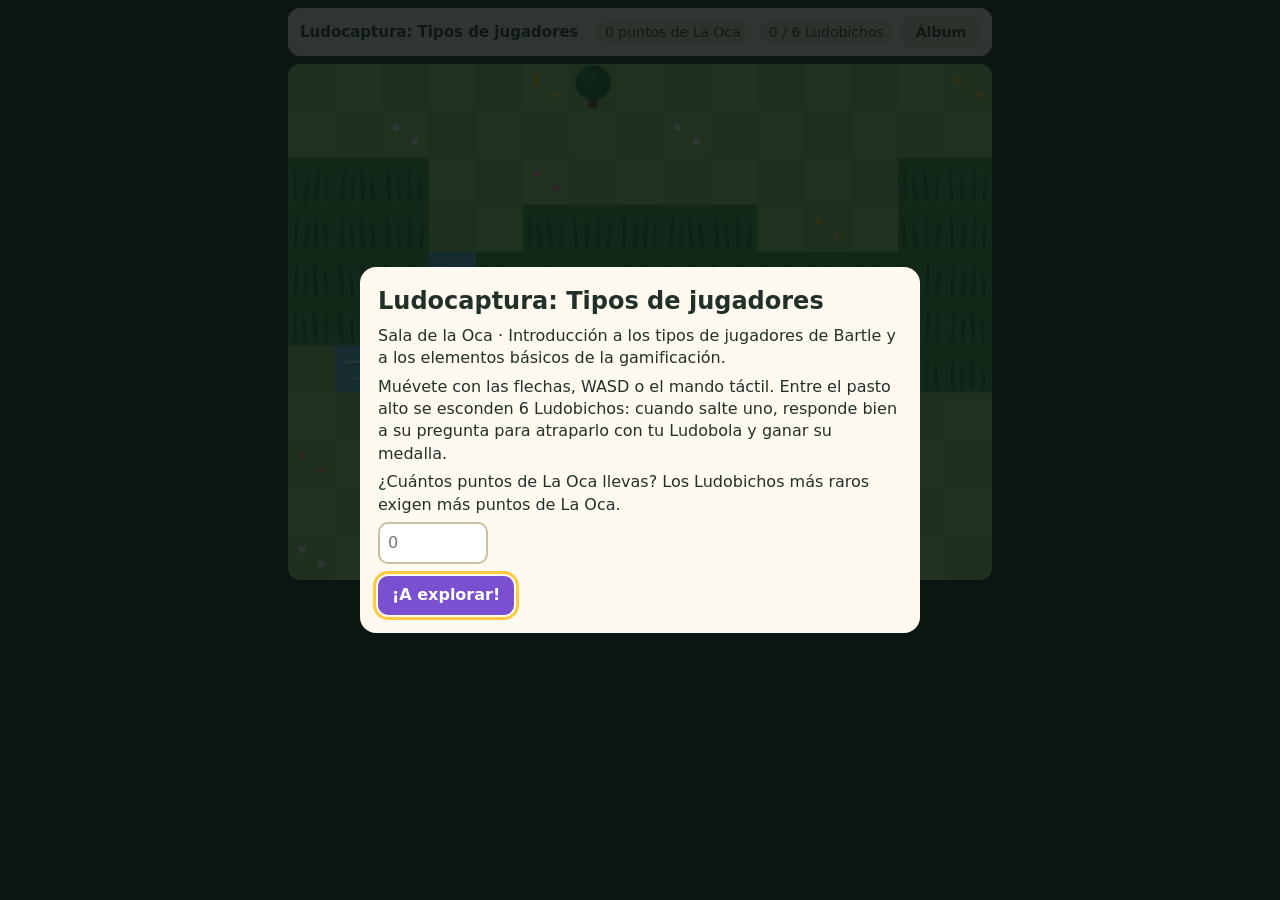
==== ejemplos/ludocaptura-tipos-de-jugadores.html @ a2fe56b0 "Add ludocaptura skill: creature-capture quiz game generator for La Oca Bundles a single-file HTML ga" ====
<!doctype html>
<html lang="es">
<head>
<meta charset="utf-8">
<meta name="viewport" content="width=device-width, initial-scale=1, user-scalable=no">
<title>Ludocaptura</title>
<style>
:root{--bg:#14231c;--panel:#fffaf0;--ink:#22302a;--accent:#7a4fd0;--accent2:#ffc83d;--ok:#2e9e5b;--bad:#d2493f}
*{box-sizing:border-box}
html,body{margin:0;height:100%;background:var(--bg);color:var(--ink);font-family:system-ui,-apple-system,"Segoe UI",Roboto,sans-serif;overscroll-behavior:none}
#app{max-width:720px;margin:0 auto;padding:8px;display:flex;flex-direction:column;gap:8px;min-height:100%}
#hud{display:flex;gap:8px;align-items:center;flex-wrap:wrap;background:var(--panel);border-radius:12px;padding:8px 12px;font-size:14px}
#hud b{font-size:15px}
#hud .sp{flex:1}
.chip{background:#eee6d3;border-radius:999px;padding:3px 10px;white-space:nowrap}
button{font:inherit;cursor:pointer;border:0;border-radius:10px;padding:8px 14px;background:var(--accent);color:#fff;font-weight:600}
button.sec{background:#e4dcc8;color:var(--ink)}
button:focus-visible{outline:3px solid var(--accent2);outline-offset:2px}
#stage{position:relative;border-radius:12px;overflow:hidden;background:#000;line-height:0}
canvas{width:100%;height:auto;display:block;image-rendering:auto;touch-action:none}
#toast{position:absolute;left:50%;top:10px;transform:translateX(-50%);background:#000a;color:#fff;padding:6px 14px;border-radius:999px;font-size:14px;line-height:1.3;opacity:0;transition:opacity .3s;pointer-events:none;white-space:nowrap}
#toast.on{opacity:1}
#pad{display:grid;grid-template-columns:repeat(3,56px);grid-template-rows:repeat(3,56px);gap:4px;margin:0 auto;touch-action:none;user-select:none}
#pad button{padding:0;font-size:22px;background:#2f4a3c}
#pad .u{grid-area:1/2}#pad .l{grid-area:2/1}#pad .r{grid-area:2/3}#pad .d{grid-area:3/2}
@media (hover:hover) and (pointer:fine){#pad{display:none}}
.ov{position:fixed;inset:0;background:#0b1410d9;display:none;align-items:center;justify-content:center;padding:12px;z-index:5;overflow:auto}
.ov.on{display:flex}
.card{background:var(--panel);border-radius:16px;padding:18px;width:100%;max-width:560px;max-height:100%;overflow:auto;line-height:1.4}
.card h1{margin:0 0 6px;font-size:24px}.card h2{margin:0 0 8px;font-size:19px}
.card p{margin:6px 0}
.row{display:flex;gap:8px;flex-wrap:wrap;margin-top:12px;align-items:center}
input[type=number]{font:inherit;padding:8px;border-radius:10px;border:2px solid #cbbf9f;width:110px}
/* --- combate --- */
#arena{position:relative;height:190px;border-radius:12px;overflow:hidden;background:linear-gradient(#bfe8ff 0 55%,#8fd27a 55% 100%)}
.cr{--col:#888;position:absolute;left:50%;top:26px;width:110px;height:110px;margin-left:-55px;border-radius:50%;
 background:radial-gradient(circle at 32% 26%,#fff9,transparent 42%),var(--col);background-size:cover;background-position:center;
 border:6px solid #0003;box-shadow:0 0 0 3px #fff8 inset;transition:transform .35s,opacity .35s;animation:bob 1.6s ease-in-out infinite}
.cr::before,.cr::after{content:"";position:absolute;bottom:-14px;width:26px;height:16px;border-radius:50%;background:var(--col);filter:brightness(.75)}
.cr::before{left:16px}.cr::after{right:16px}
.cr .eyes{position:absolute;top:22px;left:0;right:0;display:flex;justify-content:center;gap:14px}
.cr .eyes i{width:18px;height:20px;border-radius:50%;background:#fff;position:relative;border:2px solid #0004}
.cr .eyes i::after{content:"";position:absolute;width:8px;height:8px;border-radius:50%;background:#222;left:5px;top:6px}
.cr .em{position:absolute;left:0;right:0;top:48px;text-align:center;font-size:34px;line-height:1}
.cr.img .em{display:none}
.cr.leg{box-shadow:0 0 0 3px #fff8 inset,0 0 22px 6px #ffd54a}
.cr.in{transform:scale(0);opacity:0}
.cr.flee{transform:translateX(320px) rotate(40deg);opacity:0;animation:none}
.cr.sil{filter:brightness(0) opacity(.55);animation:none}
@keyframes bob{50%{margin-top:-8px}}
#ball{position:absolute;left:8%;bottom:8px;width:34px;height:34px;border-radius:50%;
 background:radial-gradient(circle at 50% 50%,#fff 0 5px,transparent 6px),linear-gradient(135deg,var(--accent) 0 50%,var(--accent2) 50% 100%);
 border:3px solid #2b1d52;opacity:0}
#ball.throw{opacity:1;animation:throw .6s cubic-bezier(.3,.6,.6,1) forwards}
#ball.wob{opacity:1;left:calc(50% - 17px);bottom:70px;animation:wob .45s ease-in-out 3}
#ball.miss{opacity:1;animation:miss .8s ease-in forwards}
#ball.held{opacity:1;left:calc(50% - 17px);bottom:70px}
@keyframes throw{0%{left:8%;bottom:8px;transform:rotate(0)}60%{bottom:170px}100%{left:calc(50% - 17px);bottom:70px;transform:rotate(720deg)}}
@keyframes miss{0%{left:8%;bottom:8px}45%{left:calc(50% - 17px);bottom:90px}100%{left:10%;bottom:210px;transform:rotate(-540deg);opacity:0}}
@keyframes wob{25%{transform:rotate(-22deg)}75%{transform:rotate(22deg)}}
#stars{position:absolute;left:50%;top:60px;font-size:30px;transform:translateX(-50%);opacity:0;white-space:nowrap}
#stars.on{animation:stars .9s ease-out forwards}
@keyframes stars{0%{opacity:1;letter-spacing:-10px}100%{opacity:0;letter-spacing:26px;top:20px}}
.rar{display:inline-block;border-radius:999px;padding:2px 10px;font-size:12px;font-weight:700;color:#fff;text-transform:uppercase;letter-spacing:.04em}
.rar.comun{background:#5d8a6a}.rar.raro{background:#2f7fd1}.rar.epico{background:#8a45c9}.rar.legendario{background:#c9920a}
#q{font-size:17px;font-weight:600;margin:12px 0 8px}
#opts{display:grid;gap:8px}
#opts button{background:#efe7d2;color:var(--ink);text-align:left;font-weight:500;border:2px solid #d9cfb4}
#opts button:hover:not(:disabled){border-color:var(--accent)}
#opts button.ok{background:#d4f2df;border-color:var(--ok)}
#opts button.no{background:#f8d9d5;border-color:var(--bad)}
#opts button:disabled{cursor:default}
#fb{min-height:22px;margin-top:10px}
/* --- album --- */
#grid{display:grid;grid-template-columns:repeat(auto-fill,minmax(120px,1fr));gap:10px;margin-top:10px}
.slot{background:#efe7d2;border-radius:12px;padding:8px;text-align:center;font-size:13px}
.slot .mini{position:relative;height:96px}
.slot .cr{top:6px;width:76px;height:76px;margin-left:-38px;border-width:4px;animation:none}
.slot .cr .eyes{top:12px;gap:9px}.slot .cr .eyes i{width:13px;height:14px}.slot .cr .eyes i::after{width:6px;height:6px;left:3px;top:4px}
.slot .cr .em{top:32px;font-size:24px}
.slot .cr::before,.slot .cr::after{bottom:-10px;width:18px;height:11px}.slot .cr::before{left:10px}.slot .cr::after{right:10px}
.slot b{display:block;margin-top:4px}
</style>
</head>
<body>
<div id="app">
  <div id="hud">
    <b id="hTitle"></b><span class="sp"></span>
    <span class="chip" id="hZone" hidden></span>
    <span class="chip" id="hPts" hidden></span>
    <span class="chip" id="hCount"></span>
    <button class="sec" id="bAlbum">Álbum</button>
  </div>
  <div id="stage"><canvas id="c" width="600" height="440" aria-label="Mapa del juego"></canvas><div id="toast"></div></div>
  <div id="pad" aria-label="Controles">
    <button class="u" data-k="up" aria-label="Arriba">▲</button><button class="l" data-k="left" aria-label="Izquierda">◀</button>
    <button class="r" data-k="right" aria-label="Derecha">▶</button><button class="d" data-k="down" aria-label="Abajo">▼</button>
  </div>
</div>

<div class="ov" id="oStart"><div class="card">
  <h1 id="sTitle"></h1><p id="sTema"></p><p id="sHow"></p>
  <div id="sPts" hidden><p id="sPtsTxt"></p><input type="number" id="iPts" min="0" inputmode="numeric" placeholder="0"></div>
  <div class="row"><button id="bGo">¡A explorar!</button></div>
</div></div>

<div class="ov" id="oBattle"><div class="card">
  <div id="arena"><div class="cr" id="bCr"><div class="eyes"><i></i><i></i></div><div class="em"></div></div><div id="ball"></div><div id="stars">✨⭐✨</div></div>
  <p style="margin-top:10px"><b id="bName"></b> <span class="rar" id="bRar"></span></p>
  <p id="bMsg"></p>
  <div id="q"></div><div id="opts"></div><div id="fb" aria-live="polite"></div>
  <div class="row"><button id="bClose" hidden>Seguir explorando</button></div>
</div></div>

<div class="ov" id="oAlbum"><div class="card">
  <h2 id="aTitle"></h2><p id="aSub"></p><div id="grid"></div>
  <div class="row"><button id="bAClose">Volver al mapa</button><span class="sp" style="flex:1"></span><button class="sec" id="bReset">Reiniciar partida</button></div>
</div></div>

<script>
const CFG = {"id": "ejemplo-tipos-de-jugadores", "titulo": "Ludocaptura: Tipos de jugadores", "tema": "Sala de la Oca · Introducción a los tipos de jugadores de Bartle y a los elementos básicos de la gamificación.", "nombreCriatura": {"singular": "Ludobicho", "plural": "Ludobichos"}, "nombreBola": "Ludobola", "mensajeFinal": "Vuelve al tablero de La Oca para lucirlas.", "puntos": {"modo": "suave", "etiqueta": "puntos de La Oca", "umbrales": {"comun": 0, "raro": 30, "epico": 80, "legendario": 150}}, "zonas": [{"nombre": "Prado de los Jugadores", "criaturas": ["exploron", "sociabel", "trofeon"]}, {"nombre": "Claro de las Mecánicas", "criaturas": ["puntix", "nivelux"]}, {"nombre": "Bosque del Fluir", "criaturas": ["fluxor"]}], "criaturas": [{"id": "exploron", "nombre": "Explorón", "rareza": "comun", "descripcion": "Olfatea cada rincón del mapa.", "medalla": {"nombre": "Explorador", "emoji": "🧭", "color": "#3fa7a0"}, "preguntas": [{"texto": "Según Bartle, ¿qué motiva sobre todo a un jugador «explorador»?", "opciones": ["Descubrir los secretos y rincones del juego", "Vencer a otros jugadores", "Acumular más puntos que nadie", "Conversar con el resto de jugadores"], "correcta": 0, "explicacion": "El explorador disfruta descubriendo el mundo del juego y cómo funciona."}, {"texto": "¿Qué elemento encaja mejor con un jugador explorador?", "opciones": ["Una tabla de clasificación", "Contenido oculto y huevos de pascua", "Duelos uno contra uno", "Un chat de equipo"], "correcta": 1, "explicacion": "Los contenidos ocultos premian la curiosidad, que es lo que mueve al explorador."}]}, {"id": "sociabel", "nombre": "Sociabel", "rareza": "comun", "descripcion": "Nunca juega solo.", "medalla": {"nombre": "Socializador", "emoji": "💬", "color": "#e58a3c"}, "preguntas": [{"texto": "El jugador «socializador» de Bartle juega principalmente para…", "opciones": ["Relacionarse con otras personas", "Completar todos los logros", "Dominar a los demás", "Descubrir el mapa"], "correcta": 0, "explicacion": "Para el socializador, el juego es sobre todo un lugar de encuentro."}, {"texto": "¿Qué dinámica favorece más a los socializadores?", "opciones": ["Retos cooperativos en equipo", "Rankings individuales", "Contrarreloj en solitario", "Eliminación directa"], "correcta": 0, "explicacion": "La cooperación da a los socializadores un motivo para interactuar."}]}, {"id": "trofeon", "nombre": "Trofeón", "rareza": "raro", "descripcion": "Colecciona todo lo que brilla.", "medalla": {"nombre": "Triunfador", "emoji": "🏆", "color": "#d9a514"}, "preguntas": [{"texto": "¿Qué tipo de jugador de Bartle busca sobre todo logros, puntos y estatus?", "opciones": ["Triunfador (achiever)", "Explorador", "Socializador", "Asesino (killer)"], "correcta": 0, "explicacion": "El triunfador quiere superar los retos que propone el juego y que se note."}, {"texto": "¿En qué se diferencia el «asesino» (killer) del «triunfador»?", "opciones": ["El asesino quiere imponerse a otros jugadores; el triunfador, superar los retos del juego", "El asesino explora más", "El triunfador no usa puntos", "No hay diferencia"], "correcta": 0, "explicacion": "Ambos son competitivos, pero uno actúa sobre los jugadores y el otro sobre el mundo del juego."}]}, {"id": "puntix", "nombre": "Puntix", "rareza": "comun", "descripcion": "Deja un rastro de puntitos al caminar.", "medalla": {"nombre": "PBL", "emoji": "🔢", "color": "#5b8def"}, "preguntas": [{"texto": "En gamificación, ¿qué significan las siglas PBL?", "opciones": ["Points, Badges, Leaderboards", "Play, Build, Learn", "Players, Bosses, Levels", "Problem Based Learning"], "correcta": 0, "explicacion": "Puntos, insignias y clasificaciones: la tríada más básica (y más abusada) de la gamificación."}, {"texto": "¿Cuál es el riesgo de gamificar usando solo puntos, medallas y rankings?", "opciones": ["Que la motivación dependa solo de la recompensa externa", "Que el juego sea demasiado difícil", "Que no se puedan contar los puntos", "Ninguno"], "correcta": 0, "explicacion": "Si todo es recompensa extrínseca, al retirarla la motivación suele caer."}]}, {"id": "nivelux", "nombre": "Nivelux", "rareza": "epico", "descripcion": "Crece un poco cada vez que aprende algo.", "medalla": {"nombre": "Motivación", "emoji": "🌱", "color": "#8a45c9"}, "preguntas": [{"texto": "Según la teoría de la autodeterminación (Deci y Ryan), ¿cuáles son las tres necesidades psicológicas básicas?", "opciones": ["Autonomía, competencia y relación", "Puntos, medallas y rankings", "Reto, premio y castigo", "Atención, memoria y práctica"], "correcta": 0, "explicacion": "Cuando se satisfacen autonomía, competencia y relación, florece la motivación intrínseca."}, {"texto": "¿Cuál de estos es un ejemplo de motivación intrínseca?", "opciones": ["Jugar porque la actividad en sí resulta interesante", "Jugar para ganar un premio", "Jugar para evitar un castigo", "Jugar para subir en el ranking"], "correcta": 0, "explicacion": "Es intrínseca cuando la recompensa es la propia actividad."}]}, {"id": "fluxor", "nombre": "Fluxor", "rareza": "legendario", "descripcion": "Dicen que quien lo ve pierde la noción del tiempo.", "medalla": {"nombre": "Flow", "emoji": "🌊", "color": "#1f6fb5"}, "preguntas": [{"texto": "Según Csikszentmihalyi, el estado de «flow» aparece cuando…", "opciones": ["El reto está equilibrado con la habilidad de la persona", "El reto es muy inferior a la habilidad", "El reto supera con mucho a la habilidad", "No hay ningún reto"], "correcta": 0, "explicacion": "Demasiado reto genera ansiedad; demasiado poco, aburrimiento. El flow está en el equilibrio."}, {"texto": "Si una tarea es demasiado fácil para la habilidad del jugador, lo más probable es que sienta…", "opciones": ["Aburrimiento", "Ansiedad", "Flow", "Frustración"], "correcta": 0, "explicacion": "Por eso los buenos juegos suben la dificultad a medida que el jugador mejora."}]}]};
(function(){
"use strict";
const $=id=>document.getElementById(id);
if(!CFG){document.body.innerHTML='<p style="color:#fff;padding:20px">Plantilla sin configurar: genera el juego con scripts/build.py.</p>';return;}

// ---------- configuración ----------
const NC=Object.assign({singular:"Ludobicho",plural:"Ludobichos"},CFG.nombreCriatura||{});
const BOLA=CFG.nombreBola||"Ludobola";
const RAR={comun:{t:"Común",w:50},raro:{t:"Raro",w:30},epico:{t:"Épico",w:15},legendario:{t:"Legendario",w:8}};
const PT=Object.assign({modo:"off",etiqueta:"puntos",umbrales:{}},CFG.puntos||{});
PT.umbrales=Object.assign({comun:0,raro:0,epico:0,legendario:0},PT.umbrales);
const CRS=CFG.criaturas, byId=Object.fromEntries(CRS.map(c=>[c.id,c]));
let zonas=CFG.zonas;
if(!zonas||!zonas.length){zonas=[];const per=CRS.length<=4?2:3;for(let i=0;i<CRS.length;i+=per)zonas.push({nombre:"Pradera "+(zonas.length+1),criaturas:CRS.slice(i,i+per).map(c=>c.id)});}

// ---------- persistencia ----------
const KEY="ludocaptura:"+CFG.id;
let save={caught:[],qi:{},pts:null};
try{Object.assign(save,JSON.parse(localStorage.getItem(KEY)||"{}"));}catch(e){}
save.caught=save.caught.filter(id=>byId[id]);
const persist=()=>{try{localStorage.setItem(KEY,JSON.stringify(save));}catch(e){}};
const notify=(tipo,extra)=>{try{if(window.parent!==window)window.parent.postMessage(Object.assign({origen:"ludocaptura",juego:CFG.id,tipo,capturados:save.caught.slice(),total:CRS.length},extra||{}),"*");}catch(e){}};

// ---------- puntos ----------
let puntos=null;
(function(){const u=new URLSearchParams(location.search).get("puntos");
  if(u!==null&&u!==""&&!isNaN(+u))puntos=Math.max(0,+u);
  else if(PT.claveLocalStorage){try{const v=localStorage.getItem(PT.claveLocalStorage);if(v!==null&&!isNaN(+v))puntos=Math.max(0,+v);}catch(e){}}
  if(puntos===null&&save.pts!==null)puntos=save.pts;})();
const gated=PT.modo==="suave"||PT.modo==="estricto";
const umbral=c=>PT.umbrales[c.rareza]||0;
const alcanza=c=>!gated||(puntos||0)>=umbral(c);

// ---------- mapa ----------
function rng(seed){let a=seed>>>0;return()=>{a|=0;a=a+0x6D2B79F5|0;let t=Math.imul(a^a>>>15,1|a);t=t+Math.imul(t^t>>>7,61|t)^t;return((t^t>>>14)>>>0)/4294967296;};}
let h=2166136261;for(const ch of String(CFG.id)){h^=ch.charCodeAt(0);h=Math.imul(h,16777619);}
const R=rng(h);
const T=40,VW=15,VH=11,W=Math.max(22,Math.min(40,14+zonas.length*4)),H=Math.max(16,Math.min(28,10+zonas.length*3));
const G=0,GRASS=1,TREE=2,WATER=3,FLOWER=4;
const map=[],zone=[];
for(let y=0;y<H;y++){map.push(new Array(W).fill(G));zone.push(new Array(W).fill(-1));}
const cols=Math.ceil(Math.sqrt(zonas.length*W/H)),rows=Math.ceil(zonas.length/cols);
zonas.forEach((z,i)=>{
  const cw=(W-4)/cols,chh=(H-4)/rows;
  let x=Math.floor(2+cw*(i%cols)+cw/2+(R()-.5)*cw*.3),y=Math.floor(2+chh*Math.floor(i/cols)+chh/2+(R()-.5)*chh*.3);
  const x0=x,y0=y;
  for(let s=0;s<38;s++){
    for(let dy=0;dy<2;dy++)for(let dx=0;dx<2;dx++){const xx=x+dx,yy=y+dy;
      if(xx>1&&yy>1&&xx<W-2&&yy<H-2&&(zone[yy][xx]===-1||zone[yy][xx]===i)){map[yy][xx]=GRASS;zone[yy][xx]=i;}}
    const d=[[1,0],[-1,0],[0,1],[0,-1]][Math.floor(R()*4)];x+=d[0];y+=d[1];
    if(Math.abs(x-x0)>3||Math.abs(y-y0)>2||x<2||y<2||x>W-4||y>H-4){x=x0;y=y0;}
  }
});
for(let y=0;y<H;y++)for(let x=0;x<W;x++){
  if(x===0||y===0||x===W-1||y===H-1){map[y][x]=TREE;continue;}
  if(map[y][x]!==G)continue;const r=R();
  map[y][x]=r<.06?TREE:r<.085?WATER:r<.17?FLOWER:G;
}
const solid=t=>t===TREE||t===WATER;
const P={x:Math.floor(W/2),y:Math.floor(H/2),fx:0,fy:0,dir:"down",moving:false,t0:0,sx:0,sy:0};
if(solid(map[P.y][P.x]))map[P.y][P.x]=G;
(function(){for(let it=0;it<60;it++){
  const seen=Array.from({length:H},()=>new Array(W).fill(false)),st=[[P.x,P.y]];seen[P.y][P.x]=true;
  while(st.length){const[x,y]=st.pop();for(const[dx,dy]of[[1,0],[-1,0],[0,1],[0,-1]]){const nx=x+dx,ny=y+dy;
    if(nx>0&&ny>0&&nx<W-1&&ny<H-1&&!seen[ny][nx]&&!solid(map[ny][nx])){seen[ny][nx]=true;st.push([nx,ny]);}}}
  let bad=false;for(let y=1;y<H-1&&!bad;y++)for(let x=1;x<W-1;x++)if(map[y][x]===GRASS&&!seen[y][x]){bad=true;break;}
  if(!bad)return;
  for(let y=1;y<H-1;y++)for(let x=1;x<W-1;x++)if(solid(map[y][x])&&((seen[y][x-1]||seen[y][x+1]||seen[y-1][x]||seen[y+1][x])))map[y][x]=G;
}})();
const zoneDone=i=>zonas[i].criaturas.every(id=>save.caught.includes(id));

// ---------- dibujo ----------
const cv=$("c"),g=cv.getContext("2d");
let bang=0;
function draw(now){
  const px=P.x+P.fx,py=P.y+P.fy;
  const cx=Math.max(0,Math.min(W-VW,px-VW/2+.5)),cy=Math.max(0,Math.min(H-VH,py-VH/2+.5));
  const x0=Math.floor(cx),y0=Math.floor(cy);
  for(let y=y0;y<=y0+VH&&y<H;y++)for(let x=x0;x<=x0+VW&&x<W;x++){
    const sx=Math.round((x-cx)*T),sy=Math.round((y-cy)*T),t=map[y][x];
    g.fillStyle=(x+y)%2?"#9bd67f":"#93d077";g.fillRect(sx,sy,T,T);
    if(t===GRASS){
      const done=zoneDone(zone[y][x]);
      g.fillStyle=done?"#7fbf6b":"#3f9a4c";g.fillRect(sx,sy,T,T);
      g.strokeStyle=done?"#5fa457":"#1f6e33";g.lineWidth=3;g.lineCap="round";
      const near=(x===P.x&&y===P.y)?3:0;
      for(let k=0;k<4;k++){const bx=sx+6+k*9,sw=Math.sin(now/420+x*1.7+y+k)*(2+near);
        g.beginPath();g.moveTo(bx,sy+T-4);g.lineTo(bx+sw,sy+12+(k%2)*6);g.stroke();}
      if(done&&(x*7+y*3)%5===0){g.fillStyle="#fff8";g.font="12px sans-serif";g.fillText("✦",sx+14,sy+22);}
    }else if(t===TREE){
      g.fillStyle="#7a5230";g.fillRect(sx+16,sy+22,8,16);
      g.fillStyle="#256b3a";g.beginPath();g.arc(sx+20,sy+16,15,0,7);g.fill();
      g.fillStyle="#2f8648";g.beginPath();g.arc(sx+16,sy+12,8,0,7);g.fill();
    }else if(t===WATER){
      g.fillStyle="#5fb4e8";g.fillRect(sx,sy,T,T);g.strokeStyle="#c9ecff";g.lineWidth=2;
      const o=Math.sin(now/600+x)*3;g.beginPath();g.moveTo(sx+8+o,sy+14);g.lineTo(sx+20+o,sy+14);g.moveTo(sx+18-o,sy+28);g.lineTo(sx+32-o,sy+28);g.stroke();
    }else if(t===FLOWER){
      g.fillStyle=["#ff8fa3","#ffd54a","#fff"][(x*3+y)%3];
      g.beginPath();g.arc(sx+12,sy+14,3,0,7);g.arc(sx+28,sy+26,3,0,7);g.fill();
    }
  }
  // jugador
  const jx=(px-cx)*T+T/2,jy=(py-cy)*T+T/2,step=P.moving?Math.sin(now/60)*3:0;
  g.fillStyle="#0003";g.beginPath();g.ellipse(jx,jy+15,11,4,0,0,7);g.fill();
  g.fillStyle="#2b3a67";g.fillRect(jx-7,jy+6,5,9+step);g.fillRect(jx+2,jy+6,5,9-step);
  g.fillStyle="#7a4fd0";g.beginPath();g.roundRect(jx-10,jy-8,20,17,5);g.fill();
  g.fillStyle="#f3c9a0";g.beginPath();g.arc(jx,jy-14,9,0,7);g.fill();
  g.fillStyle="#ffc83d";g.beginPath();g.arc(jx,jy-17,9,Math.PI,0);g.fill();g.fillRect(jx-10,jy-18,20,3);
  g.fillStyle="#222";
  if(P.dir!=="up"){const ex=P.dir==="left"?-3:P.dir==="right"?3:0;g.fillRect(jx-4+ex,jy-14,2,3);g.fillRect(jx+2+ex,jy-14,2,3);}
  if(bang>now){g.fillStyle="#fff";g.beginPath();g.arc(jx,jy-38,11,0,7);g.fill();g.fillStyle="#d2493f";g.font="bold 18px sans-serif";g.textAlign="center";g.fillText("!",jx,jy-32);g.textAlign="start";}
}

// ---------- movimiento ----------
const held={};let busy=true,dry=0,lastZone=-1;
const DIR={up:[0,-1],down:[0,1],left:[-1,0],right:[1,0]};
const KEYS={ArrowUp:"up",ArrowDown:"down",ArrowLeft:"left",ArrowRight:"right",w:"up",s:"down",a:"left",d:"right",W:"up",S:"down",A:"left",D:"right"};
addEventListener("keydown",e=>{const k=KEYS[e.key];if(k&&!busy){held[k]=true;e.preventDefault();}});
addEventListener("keyup",e=>{const k=KEYS[e.key];if(k)held[k]=false;});
addEventListener("blur",()=>{for(const k in held)held[k]=false;});
document.querySelectorAll("#pad button").forEach(b=>{const k=b.dataset.k;
  b.addEventListener("pointerdown",e=>{e.preventDefault();held[k]=true;});
  for(const ev of["pointerup","pointerleave","pointercancel"])b.addEventListener(ev,()=>held[k]=false);});
const STEP=150;
function tick(now){
  if(P.moving){const k=Math.min(1,(now-P.t0)/STEP);P.fx=P.sx*(k-1);P.fy=P.sy*(k-1);if(k>=1){P.moving=false;P.fx=P.fy=0;arrive(now);}}
  if(!P.moving&&!busy){for(const k of["up","down","left","right"])if(held[k]){P.dir=k;const[dx,dy]=DIR[k],nx=P.x+dx,ny=P.y+dy;
    if(!solid(map[ny][nx])){P.x=nx;P.y=ny;P.sx=dx;P.sy=dy;P.fx=-dx;P.fy=-dy;P.moving=true;P.t0=now;}break;}}
  draw(now);requestAnimationFrame(tick);
}
function arrive(now){
  const zi=zone[P.y][P.x];
  if(zi!==lastZone){lastZone=zi;const hz=$("hZone");if(zi>=0){hz.hidden=false;hz.textContent=zonas[zi].nombre+(zoneDone(zi)?" ✓":"");}else hz.hidden=true;}
  if(zi<0)return;
  const pend=zonas[zi].criaturas.map(id=>byId[id]).filter(c=>c&&!save.caught.includes(c.id));
  if(!pend.length)return;
  dry++;const p=(CFG.probEncuentro||0.18)+Math.max(0,dry-6)*0.08;
  if(Math.random()>p)return;
  dry=0;busy=true;for(const k in held)held[k]=false;bang=now+450;
  let tot=pend.reduce((s,c)=>s+RAR[c.rareza].w,0),r=Math.random()*tot,pick=pend[0];
  for(const c of pend){r-=RAR[c.rareza].w;if(r<=0){pick=c;break;}}
  setTimeout(()=>battle(pick),450);
}

// ---------- utilidades UI ----------
const sleep=ms=>new Promise(r=>setTimeout(r,ms));
let tt;function toast(s){const t=$("toast");t.textContent=s;t.classList.add("on");clearTimeout(tt);tt=setTimeout(()=>t.classList.remove("on"),2600);}
function paint(el,c,sil){
  el.className="cr"+(c.rareza==="legendario"?" leg":"")+(sil?" sil":"");
  const m=c.medalla||{};el.style.setProperty("--col",m.color||"#7a9");
  if(m.imagen){el.classList.add("img");el.style.backgroundImage="url("+JSON.stringify(m.imagen)+")";}else el.style.backgroundImage="";
  el.querySelector(".em").textContent=m.emoji||"★";
}
function hud(){
  $("hCount").textContent=save.caught.length+" / "+CRS.length+" "+NC.plural;
  const hp=$("hPts");if(gated){hp.hidden=false;hp.textContent=(puntos||0)+" "+PT.etiqueta;}
}
function shuffle(a){a=a.slice();for(let i=a.length-1;i>0;i--){const j=Math.floor(Math.random()*(i+1));[a[i],a[j]]=[a[j],a[i]];}return a;}

// ---------- combate ----------
let B=null;
function nextQ(c){const i=(save.qi[c.id]||0)%c.preguntas.length;save.qi[c.id]=i+1;persist();return c.preguntas[i];}
function battle(c){
  B={c,need:1,got:0};
  const el=$("bCr"),ball=$("ball");paint(el,c);ball.className="";$("stars").className="";
  $("bName").textContent=c.nombre;const rr=$("bRar");rr.className="rar "+c.rareza;rr.textContent=RAR[c.rareza].t;
  $("fb").textContent="";$("bClose").hidden=true;$("q").textContent="";$("opts").innerHTML="";
  $("oBattle").classList.add("on");
  let msg="¡Un "+NC.singular+" ha saltado del pasto! Responde bien para lanzarle tu "+BOLA+".";
  if(!alcanza(c)){
    if(PT.modo==="estricto"){
      $("bMsg").textContent=c.nombre+" es demasiado poderoso todavía: necesitas "+umbral(c)+" "+PT.etiqueta+" (tienes "+(puntos||0)+"). Seguirá en este pasto esperándote.";
      el.classList.add("sil");$("bClose").hidden=false;$("bClose").focus();return;
    }
    B.need=Math.min(2,c.preguntas.length);
    if(B.need>1)msg="Este "+NC.singular+" supera tu nivel ("+umbral(c)+" "+PT.etiqueta+"). Puedes capturarlo igual, pero tendrás que acertar "+B.need+" preguntas seguidas.";
  }
  $("bMsg").textContent=msg;ask();
}
function ask(){
  const c=B.c,q=nextQ(c),box=$("opts");$("q").textContent=q.texto;box.innerHTML="";
  shuffle(q.opciones.map((t,i)=>({t,ok:i===q.correcta}))).forEach(o=>{
    const b=document.createElement("button");b.textContent=o.t;b.dataset.ok=o.ok?"1":"";
    b.onclick=()=>answer(b,o.ok,q);box.appendChild(b);});
  const f=box.querySelector("button");if(f)f.focus();
}
async function answer(btn,ok,q){
  const all=[...$("opts").children];all.forEach(b=>b.disabled=true);
  const c=B.c,ball=$("ball"),el=$("bCr"),fb=$("fb");
  btn.classList.add(ok?"ok":"no");
  if(ok){
    B.got++;
    if(B.got<B.need){fb.textContent="¡Correcto! Una más para dominarlo…";await sleep(1100);fb.textContent="";ask();return;}
    fb.textContent="¡Correcto! Lanzas la "+BOLA+"…";
    ball.className="throw";await sleep(620);el.classList.add("in");ball.className="held";await sleep(250);
    ball.className="wob";await sleep(1400);ball.className="held";$("stars").className="on";
    save.caught.push(c.id);persist();hud();lastZone=-2;
    const m=c.medalla&&c.medalla.nombre;
    fb.innerHTML="";const s=document.createElement("b");s.textContent="¡"+c.nombre+" capturado!"+(m?" Ganas la medalla «"+m+"».":"");fb.appendChild(s);
    if(q.explicacion){const p=document.createElement("p");p.textContent=q.explicacion;fb.appendChild(p);}
    notify("captura",{criatura:c.id,medalla:m||null});
  }else{
    if(CFG.mostrarCorrecta!==false)all.forEach(b=>{if(b.dataset.ok)b.classList.add("ok");});
    ball.className="miss";await sleep(500);el.classList.add("flee");
    fb.innerHTML="";const s=document.createElement("b");s.textContent=c.nombre+" esquivó la "+BOLA+" y volvió al pasto. ¡Búscalo de nuevo!";fb.appendChild(s);
    if(q.explicacion&&CFG.mostrarCorrecta!==false){const p=document.createElement("p");p.textContent=q.explicacion;fb.appendChild(p);}
  }
  $("bClose").hidden=false;$("bClose").focus();
}
$("bClose").onclick=()=>{
  $("oBattle").classList.remove("on");
  if(save.caught.length===CRS.length&&!save.won){save.won=true;persist();notify("completado");album(true);return;}
  busy=false;
};

// ---------- álbum ----------
function album(win){
  busy=true;
  $("aTitle").textContent=win?"🏆 ¡Los tienes a todos!":"Álbum de "+NC.plural;
  $("aSub").textContent=win?"Has capturado los "+CRS.length+" "+NC.plural+" y todas sus medallas. "+(CFG.mensajeFinal||""):save.caught.length+" de "+CRS.length+" capturados. Las siluetas te dicen en qué pasto buscar.";
  const gr=$("grid");gr.innerHTML="";
  CRS.forEach(c=>{
    const has=save.caught.includes(c.id),z=zonas.find(z=>z.criaturas.includes(c.id));
    const d=document.createElement("div");d.className="slot";
    d.innerHTML='<div class="mini"><div class="cr"><div class="eyes"><i></i><i></i></div><div class="em"></div></div></div><span class="rar"></span><b></b><span></span>';
    paint(d.querySelector(".cr"),c,!has);
    const r=d.querySelector(".rar");r.className="rar "+c.rareza;r.textContent=RAR[c.rareza].t;
    d.querySelector("b").textContent=has?c.nombre:"???";
    let info=has?(c.medalla&&c.medalla.nombre?"Medalla: "+c.medalla.nombre:(c.descripcion||"")):(z?z.nombre:"");
    if(!has&&gated&&umbral(c)>0)info+=" · "+umbral(c)+" "+PT.etiqueta;
    d.lastChild.textContent=info;gr.appendChild(d);
  });
  $("oAlbum").classList.add("on");$("bAClose").focus();
}
$("bAlbum").onclick=()=>{if(!busy)album(false);};
$("bAClose").onclick=()=>{$("oAlbum").classList.remove("on");busy=false;};
$("bReset").onclick=()=>{if(confirm("¿Borrar todas las capturas y empezar de cero?")){save={caught:[],qi:{},pts:save.pts};persist();location.reload();}};

// ---------- inicio ----------
document.title=CFG.titulo;$("hTitle").textContent=CFG.titulo;$("sTitle").textContent=CFG.titulo;
$("sTema").textContent=CFG.tema||"";
$("sHow").textContent="Muévete con las flechas, WASD o el mando táctil. Entre el pasto alto se esconden "+CRS.length+" "+NC.plural+": cuando salte uno, responde bien a su pregunta para atraparlo con tu "+BOLA+" y ganar su medalla.";
if(gated&&puntos===null){$("sPts").hidden=false;$("sPtsTxt").textContent="¿Cuántos "+PT.etiqueta+" llevas? Los "+NC.plural+" más raros exigen más "+PT.etiqueta+".";}
$("bGo").onclick=()=>{
  if(gated&&puntos===null){puntos=Math.max(0,+$("iPts").value||0);save.pts=puntos;persist();}
  $("oStart").classList.remove("on");busy=false;hud();
  toast(save.caught.length?"¡Sigue buscando!":"Camina por el pasto alto…");
};
hud();$("oStart").classList.add("on");$("bGo").focus();
requestAnimationFrame(tick);
})();
</script>
</body>
</html>
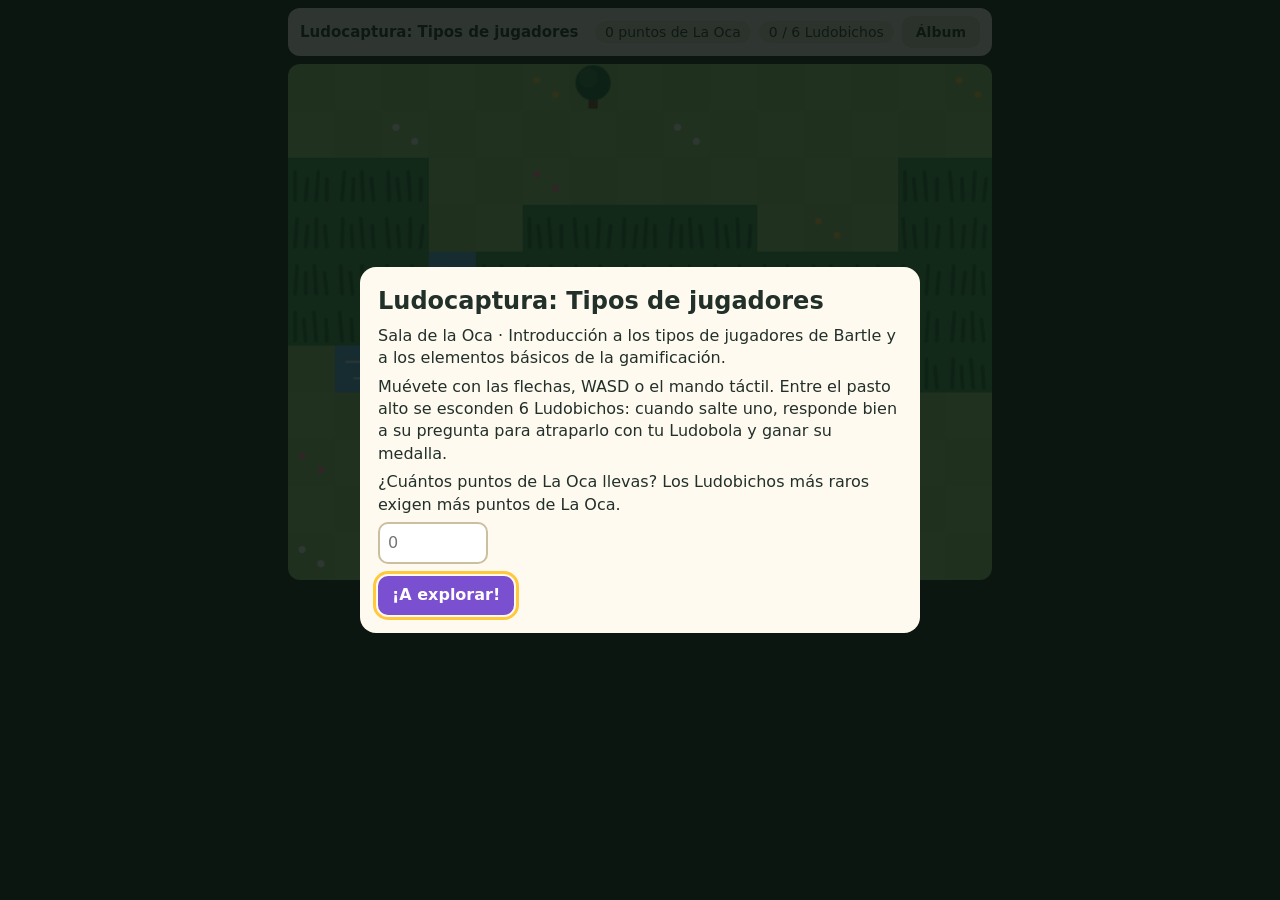
==== commit c41ced40: "ludocaptura: final keyword, board points API and Oca reference Co-Authored-By: Claude Fable 5.2 <nor" ====
--- a/ejemplos/ludocaptura-tipos-de-jugadores.html
+++ b/ejemplos/ludocaptura-tipos-de-jugadores.html
@@ -3,6 +3,7 @@
 <head>
 <meta charset="utf-8">
 <meta name="viewport" content="width=device-width, initial-scale=1, user-scalable=no">
+<meta name="robots" content="noindex,nofollow">
 <title>Ludocaptura</title>
 <style>
 :root{--bg:#14231c;--panel:#fffaf0;--ink:#22302a;--accent:#7a4fd0;--accent2:#ffc83d;--ok:#2e9e5b;--bad:#d2493f}
@@ -43,6 +44,8 @@
 .cr .eyes i::after{content:"";position:absolute;width:8px;height:8px;border-radius:50%;background:#222;left:5px;top:6px}
 .cr .em{position:absolute;left:0;right:0;top:48px;text-align:center;font-size:34px;line-height:1}
 .cr.img .em{display:none}
+.cr.img .eyes{top:-12px}
+.slot .cr.img .eyes{top:-9px}
 .cr.leg{box-shadow:0 0 0 3px #fff8 inset,0 0 22px 6px #ffd54a}
 .cr.in{transform:scale(0);opacity:0}
 .cr.flee{transform:translateX(320px) rotate(40deg);opacity:0;animation:none}
@@ -80,6 +83,7 @@
 .slot .cr .em{top:32px;font-size:24px}
 .slot .cr::before,.slot .cr::after{bottom:-10px;width:18px;height:11px}.slot .cr::before{left:10px}.slot .cr::after{right:10px}
 .slot b{display:block;margin-top:4px}
+.clave{font-size:30px;font-weight:800;letter-spacing:5px;text-align:center;margin:8px 0;padding:8px;border:3px dashed var(--accent);border-radius:10px;background:#fff;user-select:text;-webkit-user-select:text}
 </style>
 </head>
 <body>
@@ -113,7 +117,7 @@
 </div></div>
 
 <div class="ov" id="oAlbum"><div class="card">
-  <h2 id="aTitle"></h2><p id="aSub"></p><div id="grid"></div>
+  <h2 id="aTitle"></h2><p id="aSub"></p><div id="aClave" hidden><p><b>Tu palabra clave:</b></p><div class="clave" id="aPal"></div><p id="aIns"></p></div><div id="grid"></div>
   <div class="row"><button id="bAClose">Volver al mapa</button><span class="sp" style="flex:1"></span><button class="sec" id="bReset">Reiniciar partida</button></div>
 </div></div>
 
@@ -143,14 +147,22 @@
 const notify=(tipo,extra)=>{try{if(window.parent!==window)window.parent.postMessage(Object.assign({origen:"ludocaptura",juego:CFG.id,tipo,capturados:save.caught.slice(),total:CRS.length},extra||{}),"*");}catch(e){}};
 
 // ---------- puntos ----------
-let puntos=null;
+let puntos=null,libre=false;
 (function(){const u=new URLSearchParams(location.search).get("puntos");
   if(u!==null&&u!==""&&!isNaN(+u))puntos=Math.max(0,+u);
   else if(PT.claveLocalStorage){try{const v=localStorage.getItem(PT.claveLocalStorage);if(v!==null&&!isNaN(+v))puntos=Math.max(0,+v);}catch(e){}}
   if(puntos===null&&save.pts!==null)puntos=save.pts;})();
 const gated=PT.modo==="suave"||PT.modo==="estricto";
 const umbral=c=>PT.umbrales[c.rareza]||0;
-const alcanza=c=>!gated||(puntos||0)>=umbral(c);
+const alcanza=c=>!gated||libre||(puntos||0)>=umbral(c);
+// Con puntos.api, el tablero es quien dice los puntos (JSON {total, libre}); "libre" exime del umbral (docentes).
+async function cargarPuntos(){
+  if(!gated||!PT.api)return;
+  try{const r=await fetch(PT.api,{credentials:"same-origin",cache:"no-store"});if(!r.ok)return;const d=await r.json();
+    if(d.libre){libre=true;return;}
+    if(typeof d.total==="number"){puntos=Math.max(0,d.total);save.pts=puntos;persist();}}catch(e){}
+}
+const palabra=()=>{try{const b=atob(CFG.final.clave),k="ludo:"+CFG.id;let s="";for(let i=0;i<b.length;i++)s+=String.fromCharCode(b.charCodeAt(i)^k.charCodeAt(i%k.length));return decodeURIComponent(s);}catch(e){return "";}};
 
 // ---------- mapa ----------
 function rng(seed){let a=seed>>>0;return()=>{a|=0;a=a+0x6D2B79F5|0;let t=Math.imul(a^a>>>15,1|a);t=t+Math.imul(t^t>>>7,61|t)^t;return((t^t>>>14)>>>0)/4294967296;};}
@@ -274,7 +286,7 @@
 }
 function hud(){
   $("hCount").textContent=save.caught.length+" / "+CRS.length+" "+NC.plural;
-  const hp=$("hPts");if(gated){hp.hidden=false;hp.textContent=(puntos||0)+" "+PT.etiqueta;}
+  const hp=$("hPts");if(gated&&!libre){hp.hidden=false;hp.textContent=(puntos||0)+" "+PT.etiqueta;}
 }
 function shuffle(a){a=a.slice();for(let i=a.length-1;i>0;i--){const j=Math.floor(Math.random()*(i+1));[a[i],a[j]]=[a[j],a[i]];}return a;}
 
@@ -339,6 +351,9 @@
   busy=true;
   $("aTitle").textContent=win?"🏆 ¡Los tienes a todos!":"Álbum de "+NC.plural;
   $("aSub").textContent=win?"Has capturado los "+CRS.length+" "+NC.plural+" y todas sus medallas. "+(CFG.mensajeFinal||""):save.caught.length+" de "+CRS.length+" capturados. Las siluetas te dicen en qué pasto buscar.";
+  const pal=save.caught.length===CRS.length&&CFG.final&&CFG.final.clave?palabra():"";
+  $("aClave").hidden=!pal;$("aPal").textContent=pal;
+  $("aIns").textContent=(CFG.final&&CFG.final.instruccion)||"Escríbela en la casilla «Palabra clave del final» de esta página para sumar tus puntos.";
   const gr=$("grid");gr.innerHTML="";
   CRS.forEach(c=>{
     const has=save.caught.includes(c.id),z=zonas.find(z=>z.criaturas.includes(c.id));
@@ -348,10 +363,10 @@
     const r=d.querySelector(".rar");r.className="rar "+c.rareza;r.textContent=RAR[c.rareza].t;
     d.querySelector("b").textContent=has?c.nombre:"???";
     let info=has?(c.medalla&&c.medalla.nombre?"Medalla: "+c.medalla.nombre:(c.descripcion||"")):(z?z.nombre:"");
-    if(!has&&gated&&umbral(c)>0)info+=" · "+umbral(c)+" "+PT.etiqueta;
+    if(!has&&gated&&!libre&&umbral(c)>0)info+=" · "+umbral(c)+" "+PT.etiqueta;
     d.lastChild.textContent=info;gr.appendChild(d);
   });
-  $("oAlbum").classList.add("on");$("bAClose").focus();
+  $("oAlbum").classList.add("on");$("bAClose").focus({preventScroll:true});$("oAlbum").querySelector(".card").scrollTop=0;$("oAlbum").scrollTop=0;
 }
 $("bAlbum").onclick=()=>{if(!busy)album(false);};
 $("bAClose").onclick=()=>{$("oAlbum").classList.remove("on");busy=false;};
@@ -361,13 +376,15 @@
 document.title=CFG.titulo;$("hTitle").textContent=CFG.titulo;$("sTitle").textContent=CFG.titulo;
 $("sTema").textContent=CFG.tema||"";
 $("sHow").textContent="Muévete con las flechas, WASD o el mando táctil. Entre el pasto alto se esconden "+CRS.length+" "+NC.plural+": cuando salte uno, responde bien a su pregunta para atraparlo con tu "+BOLA+" y ganar su medalla.";
-if(gated&&puntos===null){$("sPts").hidden=false;$("sPtsTxt").textContent="¿Cuántos "+PT.etiqueta+" llevas? Los "+NC.plural+" más raros exigen más "+PT.etiqueta+".";}
+cargarPuntos().then(()=>{
+if(gated&&!libre&&puntos===null){$("sPts").hidden=false;$("sPtsTxt").textContent="¿Cuántos "+PT.etiqueta+" llevas? Los "+NC.plural+" más raros exigen más "+PT.etiqueta+".";}
 $("bGo").onclick=()=>{
-  if(gated&&puntos===null){puntos=Math.max(0,+$("iPts").value||0);save.pts=puntos;persist();}
+  if(gated&&!libre&&puntos===null){puntos=Math.max(0,+$("iPts").value||0);save.pts=puntos;persist();}
   $("oStart").classList.remove("on");busy=false;hud();
   toast(save.caught.length?"¡Sigue buscando!":"Camina por el pasto alto…");
 };
 hud();$("oStart").classList.add("on");$("bGo").focus();
+});
 requestAnimationFrame(tick);
 })();
 </script>
